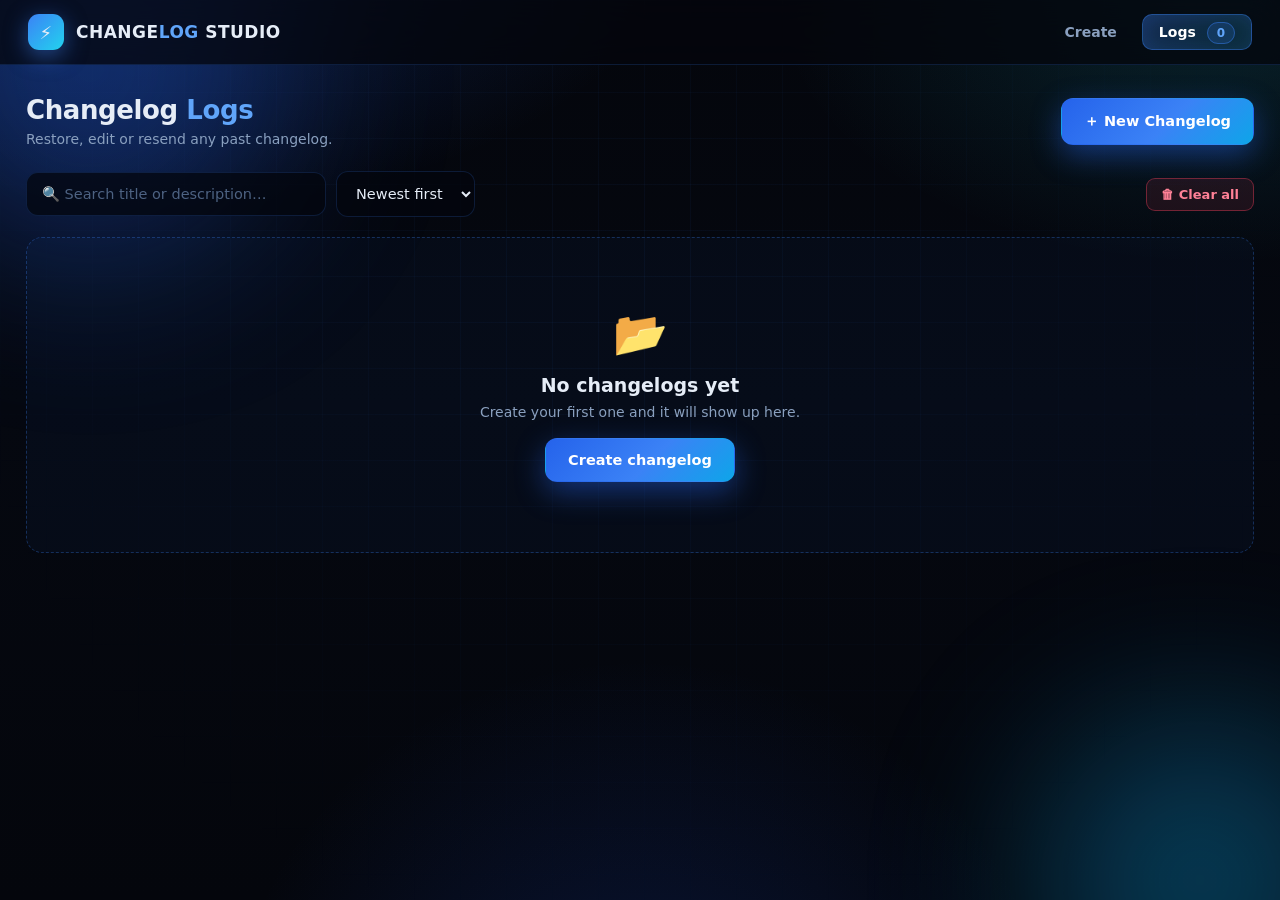
==== logs.html @ 7ff6d273 "Add files via upload" ====
<!DOCTYPE html>
<html lang="en">
<head>
<meta charset="UTF-8" />
<meta name="viewport" content="width=device-width, initial-scale=1.0" />
<title>Changelog Studio — Logs</title>
<link rel="stylesheet" href="css/style.css" />
</head>
<body>
<div class="orb orb-a"></div>
<div class="orb orb-b"></div>

<header class="topbar">
  <div class="brand">
    <span class="logo">⚡</span>
    <span>CHANGE<b>LOG</b> STUDIO</span>
  </div>
  <nav class="nav">
    <a href="index.html">Create</a>
    <a href="logs.html" class="active">Logs <span class="count-badge" id="navCount">0</span></a>
  </nav>
</header>

<main class="wrap">
  <div class="page-title">
    <div>
      <h1>Changelog <span>Logs</span></h1>
      <p>Restore, edit or resend any past changelog.</p>
    </div>
    <a class="btn btn-primary" href="index.html" style="text-decoration:none">＋ New Changelog</a>
  </div>

  <div class="toolbar">
    <input type="text" id="search" placeholder="🔍 Search title or description…" />
    <select id="sort" style="width:auto">
      <option value="new">Newest first</option>
      <option value="old">Oldest first</option>
      <option value="az">Title A–Z</option>
    </select>
    <span class="spacer" style="flex:1"></span>
    <button class="btn btn-danger btn-sm" id="btnClearAll">🗑 Clear all</button>
  </div>

  <div class="logs" id="logs"></div>

  <div class="empty" id="empty" style="display:none">
    <div class="big">📂</div>
    <h3>No changelogs yet</h3>
    <p>Create your first one and it will show up here.</p>
    <p style="margin-top:18px"><a class="btn btn-primary" href="index.html" style="text-decoration:none">Create changelog</a></p>
  </div>
</main>

<div class="modal-bg" id="confirmModal">
  <div class="modal" style="max-width:430px">
    <div class="card-head"><h2 id="cmTitle">Confirm</h2></div>
    <div class="card-body">
      <p id="cmText" style="margin:0 0 20px;color:var(--muted);line-height:1.6"></p>
      <div class="actions" style="border:0;padding-top:0;margin:0">
        <button class="btn btn-primary" id="cmYes" style="flex:1">Yes</button>
        <button class="btn btn-ghost" id="cmNo" style="flex:1">Cancel</button>
      </div>
    </div>
  </div>
</div>

<script src="js/core.js"></script>
<script src="js/logs.js"></script>
</body>
</html>
---- css/style.css ----
/* ============================================================
   CHANGELOG SYSTEM — Blue / Black modern UI
   ============================================================ */

:root {
  --bg: #04060c;
  --bg-2: #070b14;
  --panel: rgba(10, 15, 26, 0.72);
  --panel-solid: #0a0f1a;
  --line: rgba(59, 130, 246, 0.18);
  --line-strong: rgba(59, 130, 246, 0.45);
  --blue: #3b82f6;
  --blue-2: #60a5fa;
  --blue-3: #1d4ed8;
  --cyan: #22d3ee;
  --text: #e6edf7;
  --muted: #8aa0bf;
  --danger: #f43f5e;
  --ok: #22c55e;
  --warn: #f59e0b;
  --radius: 16px;
  --shadow: 0 20px 60px rgba(0, 0, 0, 0.55);
  --glow: 0 0 0 1px rgba(59, 130, 246, 0.25), 0 10px 40px rgba(37, 99, 235, 0.18);
  --font: "Segoe UI", Inter, system-ui, -apple-system, Roboto, Helvetica, Arial, sans-serif;
}

* { box-sizing: border-box; }

html, body { height: 100%; }

body {
  margin: 0;
  font-family: var(--font);
  color: var(--text);
  background:
    radial-gradient(900px 500px at 12% -10%, rgba(37, 99, 235, 0.28), transparent 60%),
    radial-gradient(800px 480px at 95% 0%, rgba(34, 211, 238, 0.14), transparent 55%),
    radial-gradient(700px 700px at 50% 120%, rgba(29, 78, 216, 0.22), transparent 60%),
    linear-gradient(180deg, #04060c 0%, #050810 45%, #04060c 100%);
  background-attachment: fixed;
  min-height: 100vh;
  overflow-x: hidden;
}

/* animated backdrop grid */
body::before {
  content: "";
  position: fixed;
  inset: 0;
  background-image:
    linear-gradient(rgba(59, 130, 246, 0.055) 1px, transparent 1px),
    linear-gradient(90deg, rgba(59, 130, 246, 0.055) 1px, transparent 1px);
  background-size: 46px 46px;
  mask-image: radial-gradient(circle at 50% 30%, #000 0%, transparent 78%);
  pointer-events: none;
  z-index: 0;
  animation: drift 40s linear infinite;
}

@keyframes drift {
  from { background-position: 0 0, 0 0; }
  to { background-position: 46px 46px, 46px 46px; }
}

/* floating orbs */
.orb {
  position: fixed;
  border-radius: 50%;
  filter: blur(90px);
  opacity: 0.35;
  pointer-events: none;
  z-index: 0;
}
.orb-a { width: 380px; height: 380px; background: #2563eb; top: -120px; left: -100px; animation: float1 18s ease-in-out infinite; }
.orb-b { width: 320px; height: 320px; background: #0ea5e9; bottom: -140px; right: -80px; animation: float2 22s ease-in-out infinite; }

@keyframes float1 { 50% { transform: translate(60px, 40px) scale(1.1); } }
@keyframes float2 { 50% { transform: translate(-50px, -40px) scale(1.08); } }

/* ============================ TOPBAR ============================ */
.topbar {
  position: sticky;
  top: 0;
  z-index: 50;
  display: flex;
  align-items: center;
  gap: 20px;
  padding: 14px 28px;
  background: rgba(4, 6, 12, 0.75);
  backdrop-filter: blur(18px);
  border-bottom: 1px solid var(--line);
}

.brand {
  display: flex;
  align-items: center;
  gap: 12px;
  font-weight: 800;
  letter-spacing: 0.5px;
  font-size: 17px;
}

.brand .logo {
  width: 36px;
  height: 36px;
  border-radius: 11px;
  display: grid;
  place-items: center;
  background: linear-gradient(135deg, var(--blue) 0%, var(--cyan) 100%);
  box-shadow: 0 6px 22px rgba(59, 130, 246, 0.5);
  font-size: 18px;
}

.brand span b { color: var(--blue-2); }

.nav {
  display: flex;
  gap: 8px;
  margin-left: auto;
  align-items: center;
}

.nav a {
  text-decoration: none;
  color: var(--muted);
  font-size: 14px;
  font-weight: 600;
  padding: 9px 16px;
  border-radius: 10px;
  border: 1px solid transparent;
  transition: 0.22s ease;
}

.nav a:hover { color: var(--text); background: rgba(59, 130, 246, 0.1); }

.nav a.active {
  color: #fff;
  background: linear-gradient(135deg, rgba(59, 130, 246, 0.28), rgba(34, 211, 238, 0.14));
  border-color: var(--line-strong);
  box-shadow: inset 0 0 22px rgba(59, 130, 246, 0.2);
}

.count-badge {
  background: rgba(59, 130, 246, 0.16);
  border: 1px solid var(--line-strong);
  color: var(--blue-2);
  font-size: 12px;
  font-weight: 700;
  padding: 3px 9px;
  border-radius: 999px;
  margin-left: 6px;
}

/* ============================ LAYOUT ============================ */
.wrap {
  position: relative;
  z-index: 1;
  max-width: 1400px;
  margin: 0 auto;
  padding: 30px 26px 70px;
}

.grid {
  display: grid;
  grid-template-columns: minmax(0, 1fr) minmax(0, 1.05fr);
  gap: 26px;
  align-items: start;
}

@media (max-width: 1050px) {
  .grid { grid-template-columns: 1fr; }
}

.card {
  background: var(--panel);
  border: 1px solid var(--line);
  border-radius: var(--radius);
  box-shadow: var(--shadow);
  backdrop-filter: blur(16px);
  overflow: hidden;
  animation: rise 0.55s cubic-bezier(0.22, 1, 0.36, 1) both;
}

.card:nth-child(2) { animation-delay: 0.09s; }

@keyframes rise {
  from { opacity: 0; transform: translateY(22px); }
  to { opacity: 1; transform: none; }
}

.card-head {
  display: flex;
  align-items: center;
  justify-content: space-between;
  gap: 12px;
  padding: 16px 20px;
  border-bottom: 1px solid var(--line);
  background: linear-gradient(180deg, rgba(59, 130, 246, 0.09), transparent);
}

.card-head h2 {
  margin: 0;
  font-size: 15px;
  font-weight: 700;
  letter-spacing: 0.4px;
  text-transform: uppercase;
  display: flex;
  align-items: center;
  gap: 9px;
}

.card-head h2::before {
  content: "";
  width: 8px;
  height: 8px;
  border-radius: 50%;
  background: var(--blue-2);
  box-shadow: 0 0 12px var(--blue);
}

.card-body { padding: 22px; }

/* ============================ FORM ============================ */
.field { margin-bottom: 20px; }

label {
  display: block;
  font-size: 12.5px;
  font-weight: 700;
  letter-spacing: 0.7px;
  text-transform: uppercase;
  color: var(--muted);
  margin-bottom: 9px;
}

label .req { color: var(--blue-2); }

input[type="text"],
input[type="url"],
textarea,
select {
  width: 100%;
  padding: 13px 15px;
  background: rgba(3, 6, 14, 0.75);
  border: 1px solid var(--line);
  border-radius: 12px;
  color: var(--text);
  font-family: var(--font);
  font-size: 14.5px;
  outline: none;
  transition: border-color 0.2s, box-shadow 0.2s, background 0.2s;
}

textarea { min-height: 190px; resize: vertical; line-height: 1.6; }

input:focus, textarea:focus, select:focus {
  border-color: var(--blue);
  background: rgba(8, 14, 28, 0.9);
  box-shadow: 0 0 0 4px rgba(59, 130, 246, 0.15), 0 0 24px rgba(59, 130, 246, 0.18);
}

input::placeholder, textarea::placeholder { color: #4d6282; }

.help {
  font-size: 12px;
  color: #5f7591;
  margin-top: 7px;
  line-height: 1.5;
}

.counter { font-size: 11.5px; color: var(--muted); text-align: right; margin-top: 6px; }

.row { display: grid; grid-template-columns: 1fr 1fr; gap: 16px; }
@media (max-width: 640px) { .row { grid-template-columns: 1fr; } }

/* upload */
.drop {
  border: 1.5px dashed rgba(59, 130, 246, 0.4);
  border-radius: 14px;
  padding: 26px 18px;
  text-align: center;
  cursor: pointer;
  background: rgba(59, 130, 246, 0.05);
  transition: 0.22s ease;
  position: relative;
}

.drop:hover, .drop.drag {
  border-color: var(--blue-2);
  background: rgba(59, 130, 246, 0.12);
  box-shadow: inset 0 0 40px rgba(59, 130, 246, 0.14);
}

.drop .ico { font-size: 26px; display: block; margin-bottom: 8px; }
.drop b { color: var(--blue-2); }
.drop small { display: block; color: var(--muted); margin-top: 6px; font-size: 12px; }

.thumb-wrap {
  display: flex;
  gap: 14px;
  align-items: center;
  padding: 12px;
  border: 1px solid var(--line-strong);
  border-radius: 14px;
  background: rgba(3, 6, 14, 0.7);
}

.thumb-wrap img {
  width: 108px;
  height: 74px;
  object-fit: cover;
  border-radius: 9px;
  border: 1px solid var(--line);
}

.thumb-meta { flex: 1; min-width: 0; }
.thumb-meta .name { font-size: 13.5px; font-weight: 600; overflow: hidden; text-overflow: ellipsis; white-space: nowrap; }
.thumb-meta .size { font-size: 12px; color: var(--muted); margin-top: 4px; }

/* buttons */
.btn {
  position: relative;
  display: inline-flex;
  align-items: center;
  justify-content: center;
  gap: 9px;
  padding: 13px 22px;
  border-radius: 12px;
  border: 1px solid transparent;
  font-size: 14.5px;
  font-weight: 700;
  font-family: var(--font);
  cursor: pointer;
  transition: 0.22s ease;
  overflow: hidden;
  background: rgba(59, 130, 246, 0.1);
  color: var(--text);
}

.btn:active { transform: translateY(1px) scale(0.99); }

.btn-primary {
  background: linear-gradient(135deg, #2563eb 0%, #3b82f6 55%, #0ea5e9 100%);
  color: #fff;
  box-shadow: 0 10px 30px rgba(37, 99, 235, 0.45);
}

.btn-primary::after {
  content: "";
  position: absolute;
  top: 0;
  left: -120%;
  width: 60%;
  height: 100%;
  background: linear-gradient(90deg, transparent, rgba(255, 255, 255, 0.35), transparent);
  transform: skewX(-20deg);
  transition: 0.6s ease;
}

.btn-primary:hover::after { left: 130%; }

.btn-primary:hover {
  transform: translateY(-2px);
  box-shadow: 0 16px 40px rgba(37, 99, 235, 0.6);
}

.btn-ghost {
  background: rgba(59, 130, 246, 0.08);
  border-color: var(--line-strong);
  color: var(--blue-2);
}

.btn-ghost:hover { background: rgba(59, 130, 246, 0.18); color: #fff; transform: translateY(-2px); }

.btn-danger {
  background: rgba(244, 63, 94, 0.1);
  border-color: rgba(244, 63, 94, 0.4);
  color: #ff8197;
}
.btn-danger:hover { background: rgba(244, 63, 94, 0.22); color: #fff; }

.btn-sm { padding: 8px 14px; font-size: 13px; border-radius: 9px; }

.btn:disabled { opacity: 0.5; cursor: not-allowed; transform: none !important; }

.actions {
  display: flex;
  gap: 12px;
  flex-wrap: wrap;
  margin-top: 6px;
  padding-top: 18px;
  border-top: 1px solid var(--line);
}

.actions .spacer { flex: 1; }

/* webhook box */
.webhook {
  display: flex;
  gap: 10px;
  align-items: center;
  padding: 12px 14px;
  border-radius: 12px;
  background: rgba(3, 6, 14, 0.65);
  border: 1px solid var(--line);
  margin-bottom: 20px;
}

.webhook .dot {
  width: 9px; height: 9px; border-radius: 50%;
  background: var(--danger);
  box-shadow: 0 0 10px var(--danger);
  flex: none;
}
.webhook .dot.on { background: var(--ok); box-shadow: 0 0 10px var(--ok); }

.webhook input { flex: 1; padding: 9px 12px; font-size: 13px; }
.webhook .lbl { font-size: 12px; color: var(--muted); white-space: nowrap; font-weight: 600; }

/* ============================ PREVIEW ============================ */
.preview-stage {
  padding: 26px;
  background:
    radial-gradient(600px 300px at 80% 0%, rgba(59, 130, 246, 0.12), transparent 60%),
    repeating-linear-gradient(45deg, rgba(255,255,255,0.014) 0 2px, transparent 2px 10px),
    #05070e;
  min-height: 420px;
  display: flex;
  align-items: center;
  justify-content: center;
}

.discord-msg {
  width: 100%;
  max-width: 560px;
  display: flex;
  gap: 16px;
  animation: rise 0.4s ease both;
}

.avatar {
  width: 46px; height: 46px;
  border-radius: 50%;
  flex: none;
  background: linear-gradient(135deg, var(--blue), var(--cyan));
  display: grid; place-items: center;
  font-size: 20px;
  box-shadow: 0 6px 20px rgba(59, 130, 246, 0.5);
}

.msg-content { flex: 1; min-width: 0; }

.msg-meta {
  display: flex; align-items: baseline; gap: 9px;
  margin-bottom: 7px;
}
.msg-meta .bot-name { font-weight: 700; font-size: 15px; color: #fff; }
.msg-meta .bot-tag {
  font-size: 10px; font-weight: 700; background: var(--blue);
  color: #fff; padding: 1px 5px; border-radius: 4px; letter-spacing: 0.4px;
}
.msg-meta .time { font-size: 11.5px; color: #6d7f99; }

/* the embed — changelog / release-notes style */
.embed {
  position: relative;
  background: linear-gradient(180deg, #0d1424 0%, #0a0f1a 100%);
  border-radius: 10px;
  padding: 18px 20px 16px 24px;
  overflow: hidden;
  border: 1px solid rgba(96, 165, 250, 0.16);
  transition: 0.3s ease;
  box-shadow: inset 0 1px 0 rgba(148, 197, 255, 0.07);
}

.embed::before {
  content: "";
  position: absolute;
  left: 0; top: 0; bottom: 0;
  width: 5px;
  background: linear-gradient(180deg, var(--blue), var(--cyan));
  box-shadow: 0 0 18px rgba(59, 130, 246, 0.7);
}

.embed:hover {
  border-color: rgba(96, 165, 250, 0.34);
  box-shadow: inset 0 1px 0 rgba(148, 197, 255, 0.1), 0 10px 34px rgba(37, 99, 235, 0.16);
}

/* author line (release notes) */
.embed .e-author {
  display: flex;
  align-items: center;
  gap: 8px;
  margin-bottom: 9px;
}

.embed .e-author::before {
  content: "⚡";
  width: 20px; height: 20px;
  border-radius: 50%;
  display: grid; place-items: center;
  font-size: 10px;
  background: linear-gradient(135deg, var(--blue), var(--cyan));
  box-shadow: 0 0 12px rgba(59, 130, 246, 0.65);
}

.embed .e-author-name {
  font-size: 12.5px;
  font-weight: 800;
  letter-spacing: 1.4px;
  text-transform: uppercase;
  color: var(--blue-2);
}

.embed h3 {
  margin: 0 0 8px;
  font-size: 21px;
  font-weight: 800;
  letter-spacing: -0.3px;
  line-height: 1.3;
  color: #fff;
  word-break: break-word;
  text-shadow: 0 2px 18px rgba(59, 130, 246, 0.35);
}

.embed h3.placeholder { color: #4d6282; text-shadow: none; font-weight: 600; }

/* markdown-ish description (Discord style) */
.embed .e-desc {
  font-size: 14.5px;
  line-height: 1.68;
  color: #c9d6ea;
  white-space: pre-wrap;
  word-break: break-word;
}

.embed .e-desc.placeholder { color: #4d6282; font-style: italic; }

.embed .e-desc::-webkit-scrollbar { width: 6px; }
.embed .e-desc { scrollbar-width: thin; scrollbar-color: #1b2c47 transparent; }

.embed .e-desc.max-h { max-height: 300px; overflow-y: auto; padding-right: 6px; }

.embed .e-desc strong, .embed .e-desc b { color: #ffffff; font-weight: 700; }
.embed .e-desc em { color: #dbe7fb; }
.embed .e-desc del { color: #7f93b1; }
.embed .e-desc code {
  background: rgba(59, 130, 246, 0.14);
  border: 1px solid rgba(96, 165, 250, 0.22);
  color: #8ec2ff;
  padding: 1px 6px;
  border-radius: 5px;
  font-size: 12.5px;
  font-family: Consolas, "Courier New", monospace;
}
.embed .e-desc pre {
  background: #05070e;
  border: 1px solid rgba(96, 165, 250, 0.18);
  border-radius: 7px;
  padding: 9px 11px;
  overflow-x: auto;
  margin: 8px 0;
  white-space: pre;
}
.embed .e-desc pre code { background: none; border: 0; padding: 0; color: #9fd0ff; }
.embed .e-desc a { color: #4da3ff; text-decoration: none; }
.embed .e-desc a:hover { text-decoration: underline; }
.embed .e-desc ul, .embed .e-desc ol { margin: 6px 0; padding-left: 20px; }
.embed .e-desc li { margin: 3px 0; }
.embed .e-desc li::marker { color: var(--blue-2); }
.embed .e-desc h1, .embed .e-desc h2, .embed .e-desc h3, .embed .e-desc h4 {
  color: #fff; margin: 12px 0 6px; line-height: 1.35;
}
.embed .e-desc h1 { font-size: 18px; }
.embed .e-desc h2 { font-size: 16.5px; }
.embed .e-desc h3, .embed .e-desc h4 { font-size: 15px; }
.embed .e-desc blockquote {
  margin: 8px 0;
  padding: 3px 0 3px 11px;
  border-left: 3px solid var(--blue);
  color: #9fb4d4;
}
.embed .e-desc hr { border: 0; border-top: 1px solid rgba(96, 165, 250, 0.25); margin: 10px 0; }
.embed .e-desc .spoiler {
  background: rgba(255, 255, 255, 0.08);
  border-radius: 4px;
  padding: 0 4px;
  color: transparent;
  user-select: none;
  transition: 0.2s;
}
.embed .e-desc .spoiler:hover { color: #c9d6ea; background: rgba(59, 130, 246, 0.18); }
.embed .e-desc .md-gap { height: 8px; }
.embed .e-desc img { max-width: 100%; border-radius: 7px; margin: 6px 0; }

.embed .e-img {
  margin-top: 14px;
  border-radius: 8px;
  overflow: hidden;
  border: 1px solid rgba(96, 165, 250, 0.2);
  max-height: 260px;
  background: #05070e;
  position: relative;
}
.embed .e-img img { width: 100%; display: block; max-height: 260px; object-fit: cover; }

.embed .e-foot {
  display: flex;
  align-items: center;
  gap: 8px;
  margin-top: 14px;
  padding-top: 11px;
  border-top: 1px solid rgba(96, 165, 250, 0.13);
  font-size: 11.5px;
  color: #6d7f99;
}
.embed .e-foot .fi {
  width: 18px; height: 18px; border-radius: 50%;
  background: linear-gradient(135deg, var(--blue), var(--cyan));
  display: grid; place-items: center; font-size: 9px;
}

.preview-hint {
  text-align: center;
  font-size: 12.5px;
  color: var(--muted);
  padding: 12px 18px;
  border-top: 1px solid var(--line);
  background: rgba(3, 6, 14, 0.5);
}

/* ============================ LOGS PAGE ============================ */
.page-title {
  display: flex;
  align-items: center;
  justify-content: space-between;
  gap: 16px;
  flex-wrap: wrap;
  margin-bottom: 24px;
}

.page-title h1 {
  margin: 0;
  font-size: 26px;
  font-weight: 800;
  letter-spacing: -0.4px;
}

.page-title h1 span { color: var(--blue-2); }

.page-title p { margin: 6px 0 0; color: var(--muted); font-size: 14px; }

.toolbar {
  display: flex;
  gap: 10px;
  align-items: center;
  flex-wrap: wrap;
  margin-bottom: 20px;
}

.toolbar input[type="text"] { max-width: 300px; }

.logs {
  display: grid;
  grid-template-columns: repeat(auto-fill, minmax(340px, 1fr));
  gap: 20px;
}

.log-card {
  background: var(--panel);
  border: 1px solid var(--line);
  border-radius: var(--radius);
  overflow: hidden;
  box-shadow: var(--shadow);
  backdrop-filter: blur(14px);
  display: flex;
  flex-direction: column;
  transition: 0.28s cubic-bezier(0.22, 1, 0.36, 1);
  animation: rise 0.5s ease both;
}

.log-card:hover {
  transform: translateY(-6px);
  border-color: var(--line-strong);
  box-shadow: 0 24px 60px rgba(0, 0, 0, 0.6), var(--glow);
}

.log-cover {
  height: 150px;
  background: linear-gradient(135deg, #0b1224, #071018);
  position: relative;
  overflow: hidden;
}
.log-cover img { width: 100%; height: 100%; object-fit: cover; display: block; }

.log-cover .no-img {
  position: absolute; inset: 0;
  display: grid; place-items: center;
  color: #24406b; font-size: 34px;
  background:
    radial-gradient(200px 100px at 30% 20%, rgba(59, 130, 246, 0.25), transparent),
    repeating-linear-gradient(45deg, rgba(59,130,246,0.06) 0 8px, transparent 8px 16px);
}

.log-body { padding: 18px; flex: 1; display: flex; flex-direction: column; }
.log-body h3 { margin: 0 0 8px; font-size: 17px; line-height: 1.35; }

.log-body .excerpt {
  font-size: 13.5px;
  color: var(--muted);
  line-height: 1.6;
  flex: 1;
  display: -webkit-box;
  -webkit-line-clamp: 4;
  -webkit-box-orient: vertical;
  overflow: hidden;
  white-space: pre-wrap;
}

.log-meta {
  display: flex;
  gap: 12px;
  align-items: center;
  font-size: 11.5px;
  color: #5f7591;
  margin-top: 14px;
  padding-top: 12px;
  border-top: 1px solid var(--line);
}

.status {
  font-size: 10.5px;
  font-weight: 800;
  letter-spacing: 0.7px;
  text-transform: uppercase;
  padding: 3px 8px;
  border-radius: 5px;
}
.status.sent { background: rgba(34, 197, 94, 0.14); color: #4ade80; border: 1px solid rgba(34,197,94,.35); }
.status.draft { background: rgba(245, 158, 11, 0.14); color: #fbbf24; border: 1px solid rgba(245,158,11,.35); }

.log-actions {
  display: flex;
  gap: 9px;
  padding: 14px 18px;
  border-top: 1px solid var(--line);
  background: rgba(3, 6, 14, 0.45);
}
.log-actions .btn { flex: 1; }

/* empty state */
.empty {
  text-align: center;
  padding: 70px 20px;
  border: 1.5px dashed rgba(59, 130, 246, 0.3);
  border-radius: var(--radius);
  background: rgba(59, 130, 246, 0.04);
}
.empty .big { font-size: 44px; margin-bottom: 14px; }
.empty h3 { margin: 0 0 8px; font-size: 19px; }
.empty p { margin: 0; color: var(--muted); font-size: 14px; }

/* ============================ TOASTS ============================ */
#toasts {
  position: fixed;
  right: 22px;
  bottom: 22px;
  z-index: 200;
  display: flex;
  flex-direction: column;
  gap: 11px;
}

.toast {
  min-width: 270px;
  max-width: 380px;
  padding: 14px 16px;
  border-radius: 12px;
  background: rgba(8, 12, 22, 0.95);
  border: 1px solid var(--line-strong);
  box-shadow: 0 16px 44px rgba(0, 0, 0, 0.6);
  backdrop-filter: blur(14px);
  font-size: 13.5px;
  display: flex;
  gap: 11px;
  align-items: flex-start;
  animation: slideIn 0.35s cubic-bezier(0.22, 1, 0.36, 1) both;
}
.toast.out { animation: slideOut 0.3s ease forwards; }

.toast .tico {
  width: 22px; height: 22px; border-radius: 50%;
  display: grid; place-items: center;
  font-size: 12px; flex: none; font-weight: 800;
  background: var(--blue); color: #fff;
}
.toast.ok .tico { background: var(--ok); }
.toast.err .tico { background: var(--danger); }
.toast.warn .tico { background: var(--warn); color: #1a1200; }

@keyframes slideIn { from { opacity: 0; transform: translateX(60px); } }
@keyframes slideOut { to { opacity: 0; transform: translateX(60px); } }

/* spinner */
.spin {
  width: 15px; height: 15px;
  border: 2px solid rgba(255, 255, 255, 0.3);
  border-top-color: #fff;
  border-radius: 50%;
  animation: rot 0.7s linear infinite;
}
@keyframes rot { to { transform: rotate(360deg); } }

/* modal */
.modal-bg {
  position: fixed;
  inset: 0;
  background: rgba(2, 4, 9, 0.8);
  backdrop-filter: blur(7px);
  z-index: 150;
  display: none;
  place-items: center;
  padding: 20px;
}
.modal-bg.show { display: grid; }

.modal {
  width: 100%;
  max-width: 640px;
  max-height: 88vh;
  overflow: auto;
  background: var(--panel-solid);
  border: 1px solid var(--line-strong);
  border-radius: 18px;
  box-shadow: 0 30px 90px rgba(0, 0, 0, 0.75);
  animation: rise 0.35s ease both;
}

::-webkit-scrollbar { width: 10px; height: 10px; }
::-webkit-scrollbar-track { background: #05070e; }
::-webkit-scrollbar-thumb { background: #1b2c47; border-radius: 8px; border: 2px solid #05070e; }
::-webkit-scrollbar-thumb:hover { background: var(--blue-3); }
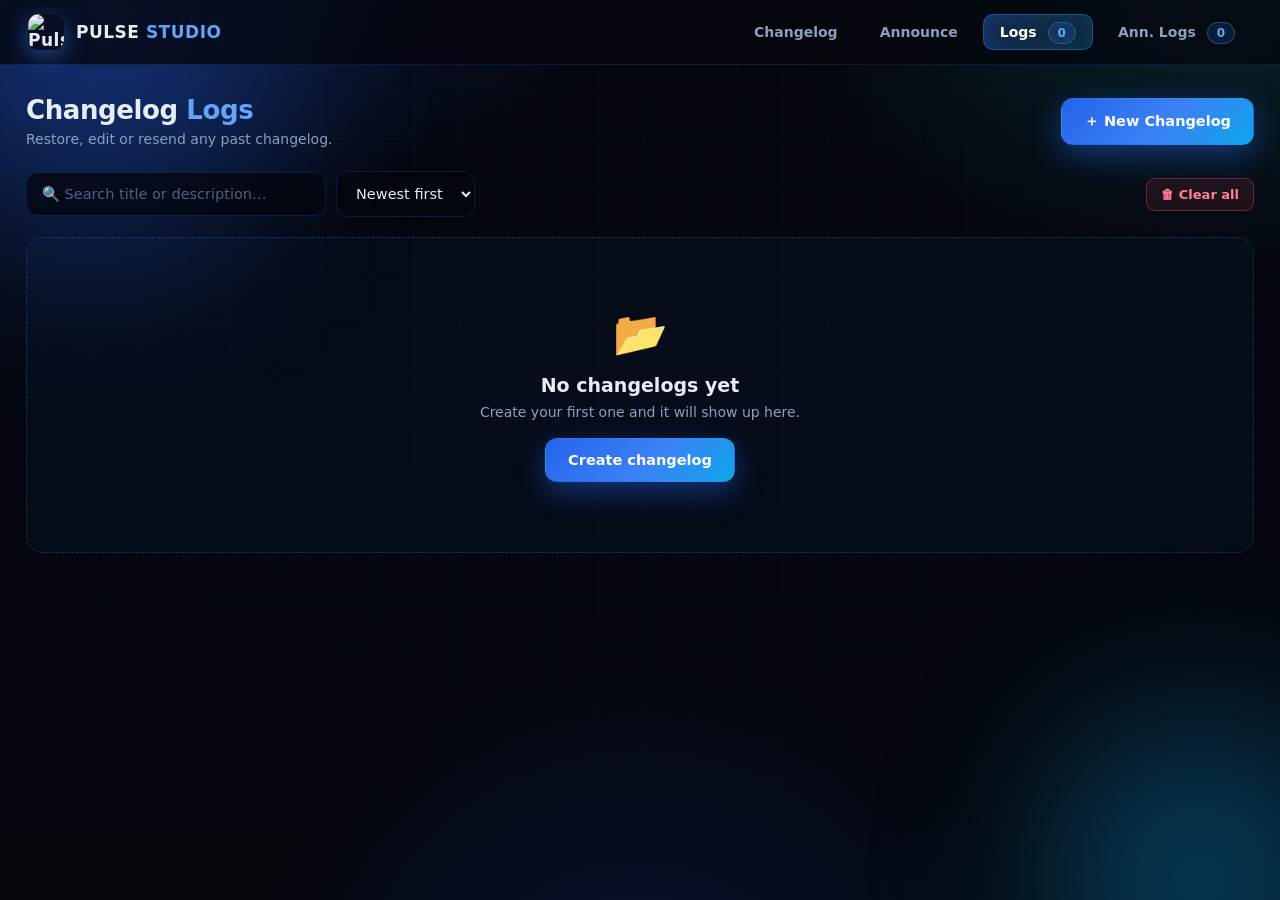
==== commit 2978b7fc: "Update title and branding in logs.html" ====
--- a/logs.html
+++ b/logs.html
@@ -3,7 +3,9 @@
 <head>
 <meta charset="UTF-8" />
 <meta name="viewport" content="width=device-width, initial-scale=1.0" />
-<title>Changelog Studio — Logs</title>
+<title>Pulse Studio — Changelog Logs</title>
+<link rel="icon" type="image/svg+xml" href="assets/logo.svg" />
+<link rel="apple-touch-icon" href="assets/logo.svg" />
 <link rel="stylesheet" href="css/style.css" />
 </head>
 <body>
@@ -12,12 +14,14 @@
 
 <header class="topbar">
   <div class="brand">
-    <span class="logo">⚡</span>
-    <span>CHANGE<b>LOG</b> STUDIO</span>
+    <img class="logo" src="assets/logo.svg" alt="Pulse Studio" />
+    <span>PULSE <b>STUDIO</b></span>
   </div>
   <nav class="nav">
-    <a href="index.html">Create</a>
+    <a href="index.html">Changelog</a>
+    <a href="announcement.html">Announce</a>
     <a href="logs.html" class="active">Logs <span class="count-badge" id="navCount">0</span></a>
+    <a href="announcement-logs.html">Ann. Logs <span class="count-badge" id="navCountAnn">0</span></a>
   </nav>
 </header>
 
--- a/css/style.css
+++ b/css/style.css
@@ -1,5 +1,5 @@
 /* ============================================================
-   CHANGELOG SYSTEM — Blue / Black modern UI
+   PULSE STUDIO — Blue / Black modern UI
    ============================================================ */
 
 :root {
@@ -104,11 +104,9 @@
   width: 36px;
   height: 36px;
   border-radius: 11px;
-  display: grid;
-  place-items: center;
-  background: linear-gradient(135deg, var(--blue) 0%, var(--cyan) 100%);
+  display: block;
+  flex: none;
   box-shadow: 0 6px 22px rgba(59, 130, 246, 0.5);
-  font-size: 18px;
 }
 
 .brand span b { color: var(--blue-2); }
@@ -149,6 +147,12 @@
   padding: 3px 9px;
   border-radius: 999px;
   margin-left: 6px;
+}
+
+@media (max-width: 720px) {
+  .topbar { flex-wrap: wrap; padding: 12px 16px; }
+  .nav { margin-left: 0; width: 100%; overflow-x: auto; justify-content: flex-start; }
+  .nav a { white-space: nowrap; }
 }
 
 /* ============================ LAYOUT ============================ */
@@ -630,6 +634,53 @@
   background: rgba(3, 6, 14, 0.5);
 }
 
+/* ============================ ANNOUNCEMENT ============================ */
+.ann-avatar {
+  background: linear-gradient(135deg, #a855f7, #d946ef);
+  box-shadow: 0 6px 20px rgba(168, 85, 247, 0.5);
+}
+
+.msg-meta .bot-tag.ann-tag { background: #a855f7; }
+
+.msg-mention { margin-bottom: 7px; }
+
+.mention-pill {
+  display: inline-block;
+  background: rgba(88, 101, 242, 0.3);
+  color: #dee0fc;
+  border-radius: 4px;
+  padding: 0 4px;
+  font-size: 14.5px;
+  font-weight: 600;
+  cursor: default;
+}
+
+.ann-embed::before {
+  background: linear-gradient(180deg, #a855f7, #d946ef);
+  box-shadow: 0 0 18px rgba(168, 85, 247, 0.7);
+}
+
+.ann-embed .e-author::before {
+  content: "📣";
+  background: linear-gradient(135deg, #a855f7, #d946ef);
+  box-shadow: 0 0 12px rgba(168, 85, 247, 0.65);
+}
+
+.ann-embed .e-author-name { color: #c084fc; }
+
+.ann-embed h3 { text-shadow: 0 2px 18px rgba(168, 85, 247, 0.35); }
+
+.ann-embed .e-desc a { color: #c084fc; }
+.ann-embed .e-desc li::marker { color: #c084fc; }
+.ann-embed .e-desc blockquote { border-left-color: #a855f7; }
+.ann-embed .e-desc code {
+  background: rgba(168, 85, 247, 0.14);
+  border-color: rgba(192, 132, 252, 0.25);
+  color: #d8b4fe;
+}
+
+.ann-card .log-cover .no-img { color: #4c2a72; }
+
 /* ============================ LOGS PAGE ============================ */
 .page-title {
   display: flex;
